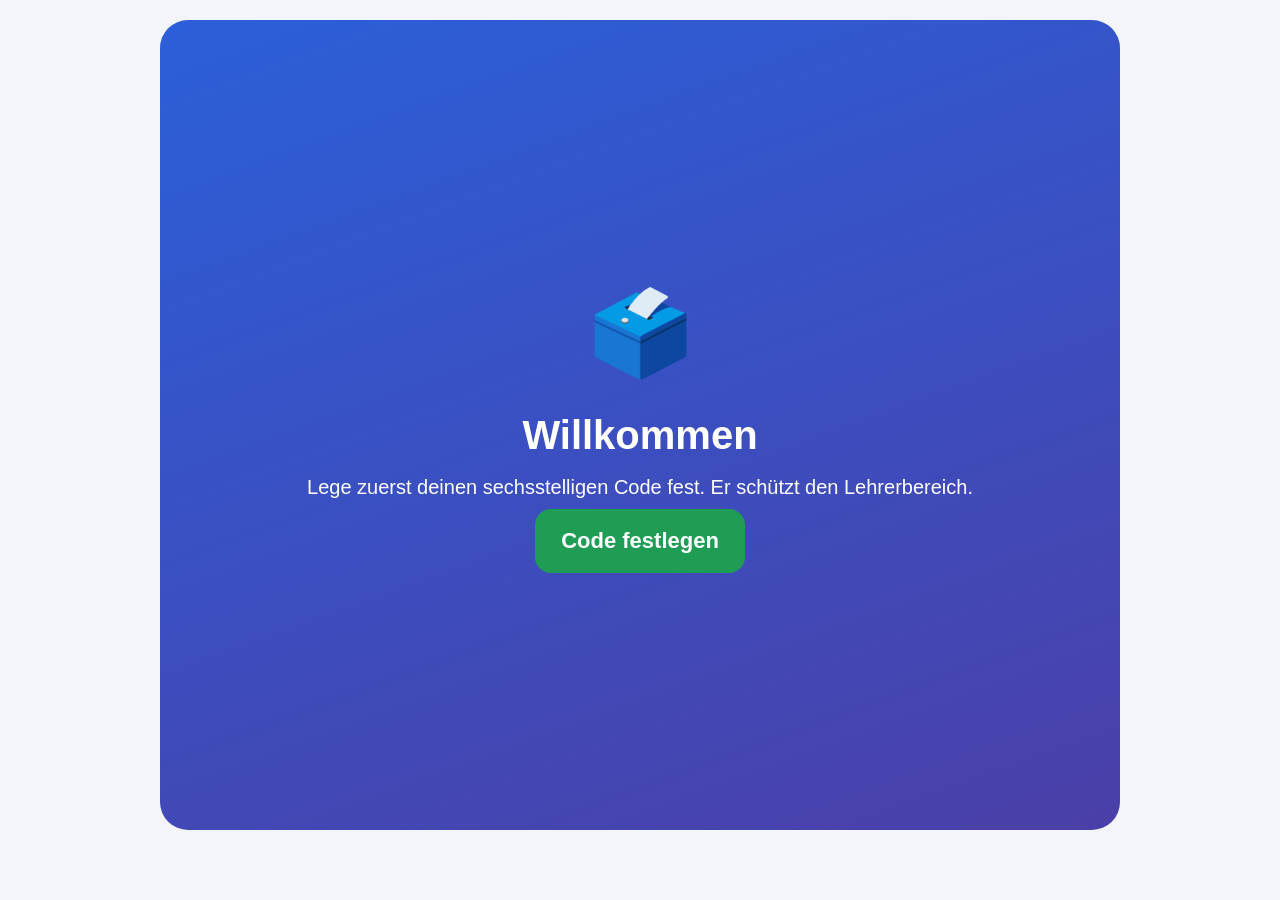
==== index.html @ 5d4473db "Klassensprecherwahl: erste Version (Stufe 2), Lizenz CC BY-NC-SA 4.0 Co-Authored-By: Claude Sonnet 5" ====
<!doctype html>
<html lang="de">
<head>
  <meta charset="utf-8">
  <meta name="viewport" content="width=device-width, initial-scale=1, viewport-fit=cover">
  <!-- Datenschutz: Die Seite darf NUR Dateien von sich selbst laden (keine Verbindung ins Internet). -->
  <meta http-equiv="Content-Security-Policy"
        content="default-src 'self'; img-src 'self' data: blob:; style-src 'self'; script-src 'self'; connect-src 'self'; object-src 'none'">
  <meta name="apple-mobile-web-app-capable" content="yes">
  <meta name="mobile-web-app-capable" content="yes">
  <meta name="apple-mobile-web-app-title" content="Wahl">
  <meta name="apple-mobile-web-app-status-bar-style" content="black-translucent">
  <meta name="theme-color" content="#2b5fd9">
  <link rel="manifest" href="manifest.webmanifest">
  <link rel="apple-touch-icon" href="icons/icon-180.png">
  <link rel="stylesheet" href="css/app.css">
  <title>Klassensprecherwahl</title>
</head>
<body>
  <div id="testbanner" class="testbanner" hidden>TESTWAHL – diese Stimmen zählen nicht</div>
  <main id="app"></main>
  <script src="js/dom.js"></script>
  <script src="js/logic.js"></script>
  <script src="js/db.js"></script>
  <script src="js/security.js"></script>
  <script src="js/qr.js"></script>
  <script src="js/link.js"></script>
  <script src="js/reveal.js"></script>
  <script src="js/export.js"></script>
  <script src="js/app.js"></script>
</body>
</html>
---- css/app.css ----
/* Gestaltung – nur Systemschriften, keine externen Dateien. Große Tippflächen für Kinderhände. */
:root {
  --blue: #2b5fd9;
  --blue-dark: #1e46a6;
  --green: #1f9d55;
  --red: #c62828;
  --bg: #f3f5fa;
  --card: #ffffff;
  --text: #1c2233;
  --muted: #5d6578;
  --line: #d5dbe8;
  --radius: 18px;
}
* { box-sizing: border-box; }
html { -webkit-text-size-adjust: 100%; }
body {
  margin: 0; background: var(--bg); color: var(--text);
  font-family: -apple-system, BlinkMacSystemFont, "Helvetica Neue", Arial, sans-serif;
  font-size: 20px; line-height: 1.35;
  -webkit-user-select: none; user-select: none;      /* kein versehentliches Markieren */
  -webkit-touch-callout: none;
}
input, textarea, select { -webkit-user-select: text; user-select: text; }
#app { max-width: 1000px; margin: 0 auto; padding: 20px 20px 60px; padding-top: max(20px, env(safe-area-inset-top)); }

h1 { font-size: 34px; margin: 8px 0 4px; }
h2 { font-size: 26px; margin: 28px 0 10px; }
p { margin: 8px 0; }
.muted { color: var(--muted); font-size: 17px; }

.card { background: var(--card); border-radius: var(--radius); padding: 18px; margin: 12px 0; box-shadow: 0 1px 4px rgba(20,30,60,.08); }
.row { display: flex; gap: 12px; align-items: center; flex-wrap: wrap; }
.row > .grow { flex: 1 1 200px; }
.spacer { height: 12px; }

/* Knöpfe */
.btn {
  appearance: none; -webkit-appearance: none; border: 0; border-radius: 16px;
  min-height: 64px; padding: 14px 26px; font-size: 22px; font-weight: 600; cursor: pointer;
  background: var(--blue); color: #fff; font-family: inherit;
}
.btn:active { background: var(--blue-dark); }
.btn:disabled { background: #b8bfd0; color: #eef0f6; }
.btn-secondary { background: #e3e8f4; color: var(--blue-dark); }
.btn-secondary:active { background: #cfd7ec; }
.btn-green { background: var(--green); }
.btn-danger { background: var(--red); }
.btn-small { min-height: 48px; padding: 8px 18px; font-size: 18px; border-radius: 12px; }
.btn-big { min-height: 84px; font-size: 28px; width: 100%; }

/* Formulare */
label.field { display: block; font-weight: 600; margin: 14px 0 6px; }
input[type=text], input[type=number], textarea, select {
  width: 100%; font-size: 22px; padding: 14px; border: 2px solid var(--line); border-radius: 12px;
  background: #fff; color: var(--text); font-family: inherit;
}
textarea { min-height: 150px; }
.choice { display: flex; gap: 14px; align-items: flex-start; padding: 14px; border: 2px solid var(--line); border-radius: 14px; margin: 8px 0; background: #fff; }
.choice.on { border-color: var(--blue); background: #eef3ff; }
.choice input { width: 28px; height: 28px; margin-top: 3px; flex: none; }
.checkline { display: flex; gap: 14px; align-items: center; padding: 10px 0; }
.checkline input { width: 30px; height: 30px; flex: none; }

/* Statusmarken */
.badge { display: inline-block; padding: 4px 12px; border-radius: 999px; font-size: 15px; font-weight: 700; background: #e3e8f4; color: var(--blue-dark); }
.badge.open { background: #d9f2e3; color: #11693a; }
.badge.closed { background: #eee; color: #555; }

/* Fotos */
.photo { width: 100%; aspect-ratio: 1; object-fit: cover; border-radius: 14px; background: #dfe5f3; display: block; }
.photo-ph { display: flex; align-items: center; justify-content: center; font-size: 64px; font-weight: 700; color: #8a96b8; }
.thumb { width: 64px; height: 64px; border-radius: 12px; object-fit: cover; flex: none; font-size: 28px; }

/* Kandidatenliste im Einrichten */
.cand { display: flex; gap: 14px; align-items: center; padding: 10px 0; border-bottom: 1px solid var(--line); }
.cand:last-child { border-bottom: 0; }
.cand .name { flex: 1; font-weight: 600; }
.cand .small { font-size: 16px; color: var(--muted); font-weight: 400; }
.photo-edit { width: 200px; max-width: 60%; margin: 10px 0; }

/* Wahlkabine */
.booth { min-height: 90vh; }
.booth-head { text-align: center; margin: 8px 0 18px; }
.booth-head h1 { font-size: 36px; }
.grid { display: grid; grid-template-columns: repeat(auto-fit, minmax(220px, 1fr)); gap: 18px; }
.cand-card {
  appearance: none; -webkit-appearance: none; border: 3px solid transparent; background: var(--card);
  border-radius: 22px; padding: 12px; font-family: inherit; color: var(--text); cursor: pointer;
  box-shadow: 0 2px 8px rgba(20,30,60,.12); text-align: center;
}
.cand-card:active { border-color: var(--blue); }
.cand-card .cname { font-size: 28px; font-weight: 700; margin-top: 10px; }
.cand-card:disabled { opacity: .35; }
.abstain { margin-top: 28px; text-align: center; }
.locked {
  min-height: 90vh; display: flex; flex-direction: column; align-items: center; justify-content: center;
  text-align: center; color: #fff; border-radius: 28px; padding: 30px;
  background: linear-gradient(160deg, #2b5fd9, #4b3fa8);
}
.locked .big { font-size: 84px; margin-bottom: 10px; }
.locked h1 { font-size: 40px; }
.locked.thanks { background: linear-gradient(160deg, #1f9d55, #2b8a8a); }
.corner { position: fixed; right: 14px; bottom: 14px; opacity: .35; }

/* Pop-up */
.overlay { position: fixed; inset: 0; background: rgba(15,20,40,.62); display: flex; align-items: center; justify-content: center; padding: 20px; z-index: 50; }
.dialog { background: #fff; border-radius: 26px; padding: 26px; max-width: 520px; width: 100%; text-align: center; max-height: 95vh; overflow: auto; }
.dialog h2 { margin: 12px 0 6px; font-size: 32px; }
.dialog p { font-size: 22px; }
.dialog .photo { width: 240px; max-width: 70%; margin: 0 auto; }
.dialog-buttons { display: flex; gap: 14px; margin-top: 22px; }
.dialog-buttons .btn { flex: 1; min-height: 76px; font-size: 24px; }

/* Ergebnis */
.res-row { display: flex; gap: 16px; align-items: center; padding: 12px 0; border-bottom: 1px solid var(--line); }
.res-row:last-child { border-bottom: 0; }
.res-row .rank { font-size: 30px; font-weight: 800; width: 48px; text-align: center; color: var(--muted); }
.res-row.win .rank { color: var(--green); }
.res-row .photo { width: 84px; height: 84px; flex: none; }
.res-row .rname { font-size: 26px; font-weight: 700; flex: 1; }
.res-row .votes { font-size: 34px; font-weight: 800; }
.res-row.win .rname, .res-row.win .votes { color: var(--green); }
.warn { background: #fff4d6; border: 2px solid #f0b429; border-radius: 14px; padding: 12px 16px; margin: 12px 0; }
.topbar { display: flex; justify-content: space-between; align-items: center; gap: 10px; flex-wrap: wrap; }
.progress { height: 18px; border-radius: 9px; background: #dfe5f3; overflow: hidden; margin: 8px 0; }
.progress > div { height: 100%; background: var(--green); }

/* ---- Stufe 2: Logo, Code-Feld, Tafel ---- */
.logo { position: fixed; left: max(10px, env(safe-area-inset-left)); top: max(10px, env(safe-area-inset-top)); width: 64px; height: 64px; display: flex; align-items: center; justify-content: center; font-size: 30px; opacity: .45; z-index: 5; touch-action: none; }
.codepad { max-width: 400px; }
.codepad h2 { margin-top: 0; }
.dots { display: flex; justify-content: center; gap: 14px; margin: 14px 0 6px; }
.dot { width: 22px; height: 22px; border-radius: 50%; border: 3px solid var(--blue); }
.dot.on { background: var(--blue); }
.code-msg { min-height: 52px; color: var(--red); font-weight: 600; font-size: 18px; margin: 6px 0; }
.pad { display: grid; grid-template-columns: repeat(3, 1fr); gap: 10px; }
.key { appearance: none; -webkit-appearance: none; border: 0; border-radius: 16px; min-height: 72px; font-size: 32px; font-weight: 700; background: #e3e8f4; color: var(--blue-dark); font-family: inherit; }
.key:active { background: #cfd7ec; }
.key:disabled { opacity: .4; }
.key.ghost { background: transparent; font-size: 18px; font-weight: 600; }
.steps { padding-left: 24px; }
.steps li { margin: 8px 0; }
.qr { display: block; max-width: 100%; height: auto; margin: 10px auto; image-rendering: pixelated; border: 1px solid var(--line); border-radius: 8px; }
.scan { width: 100%; max-height: 320px; border-radius: 12px; background: #000; margin: 10px 0; }

body.board #app { max-width: 1400px; }
.board-title { font-size: 56px; text-align: center; margin: 20px 0; }
.board-status { text-align: center; font-size: 52px; font-weight: 800; padding: 36px 10px; border-radius: 28px; background: #e3e8f4; color: var(--blue-dark); margin: 10px 0 24px; }
.board-status.voted { background: #d9f2e3; color: #11693a; font-size: 80px; }
.board-status.warn { background: #fff4d6; color: #8a5a00; }
.board-status.voting { background: #eef3ff; }
.board-sub { text-align: center; font-size: 32px; margin-bottom: 14px; }
.progress.big { height: 44px; border-radius: 22px; }
.board-count { text-align: center; font-size: 32px; font-weight: 600; margin: 12px 0 28px; }
.board-buttons { justify-content: center; }
.board-buttons .btn-big { width: auto; min-width: 420px; min-height: 120px; font-size: 40px; }
.board-buttons .btn-secondary { min-height: 80px; font-size: 26px; }
.pair-grid { display: grid; grid-template-columns: repeat(auto-fit, minmax(380px, 1fr)); gap: 16px; }

/* ---- Stufe 3: Probemodus, Vorlesen, Countdown, Barrierefreiheit ---- */
.testbanner { position: fixed; top: 0; left: 0; right: 0; z-index: 100; background: #f57c00; color: #fff; text-align: center; font-weight: 800; font-size: 24px; padding: 10px 12px; letter-spacing: .5px; }
body.practice { padding-top: 56px; }
body.practice .logo { top: 64px; }
.btn-block { display: block; width: 100%; margin: 10px 0; }
.cand-wrap { position: relative; }
.cand-wrap .cand-card { width: 100%; }
.speak { position: absolute; top: 10px; right: 10px; width: 56px; height: 56px; border-radius: 50%; border: 0; background: rgba(255,255,255,.95); font-size: 28px; box-shadow: 0 1px 4px rgba(0,0,0,.3); }
.abstain .btn + .btn { margin-left: 12px; }
.reveal .res-row .photo { width: 96px; height: 96px; flex: none; }
.hidden-row .rname, .hidden-row .votes { color: #b0b8cc; }
.reveal-in { animation: pop .5s ease-out; }
@keyframes pop { from { transform: scale(.92); opacity: 0; } to { transform: scale(1); opacity: 1; } }
body.board .reveal .res-row .rname { font-size: 40px; }
body.board .reveal .res-row .votes { font-size: 48px; }
body.board .reveal .res-row .rank { font-size: 44px; width: 70px; }

/* Große Schrift */
html.a11y-big body { zoom: 1.25; }
/* Hoher Kontrast */
html.a11y-contrast { --bg: #fff; --text: #000; --muted: #1a1a1a; --line: #000; --blue: #0b2a8f; --blue-dark: #000; --green: #005a1e; --red: #9b0000; }
html.a11y-contrast body { background: #fff; color: #000; }
html.a11y-contrast .card, html.a11y-contrast .choice, html.a11y-contrast .dialog, html.a11y-contrast .cand-card { border: 3px solid #000; box-shadow: none; }
html.a11y-contrast .btn-secondary, html.a11y-contrast .key { background: #fff; color: #000; border: 3px solid #000; }
html.a11y-contrast .badge { background: #fff; color: #000; border: 2px solid #000; }
html.a11y-contrast .locked, html.a11y-contrast .locked.thanks { background: #000; color: #fff; }
html.a11y-contrast .muted { color: #1a1a1a; }
html.a11y-contrast input[type=text], html.a11y-contrast input[type=number], html.a11y-contrast textarea, html.a11y-contrast select { border: 3px solid #000; }

.copyright { text-align: center; font-size: .8rem; opacity: .75; margin-top: 24px; }
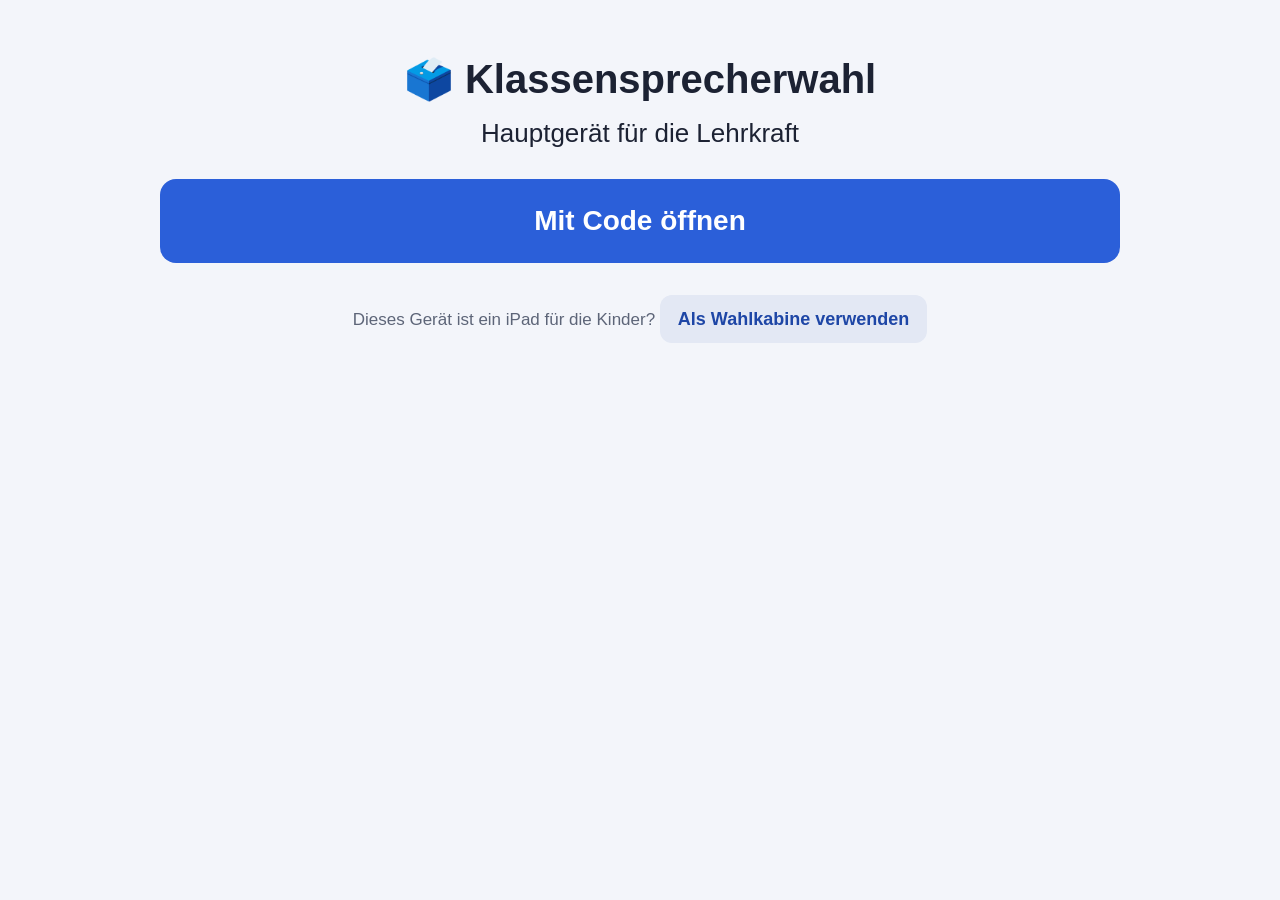
==== commit fc06d31b: "Hauptgerät mit bis zu drei Wahlkabinen (QR-Kopplung), optionale Wählerzahl, Tafelseite entfernt Co-A" ====
--- a/index.html
+++ b/index.html
@@ -5,7 +5,7 @@
   <meta name="viewport" content="width=device-width, initial-scale=1, viewport-fit=cover">
   <!-- Datenschutz: Die Seite darf NUR Dateien von sich selbst laden (keine Verbindung ins Internet). -->
   <meta http-equiv="Content-Security-Policy"
-        content="default-src 'self'; img-src 'self' data: blob:; style-src 'self'; script-src 'self'; connect-src 'self'; object-src 'none'">
+        content="default-src 'self'; img-src 'self' data: blob:; media-src 'self' blob:; style-src 'self'; script-src 'self'; connect-src 'self'; object-src 'none'">
   <meta name="apple-mobile-web-app-capable" content="yes">
   <meta name="mobile-web-app-capable" content="yes">
   <meta name="apple-mobile-web-app-title" content="Wahl">
@@ -24,6 +24,7 @@
   <script src="js/db.js"></script>
   <script src="js/security.js"></script>
   <script src="js/qr.js"></script>
+  <script src="js/qrscan.js"></script>
   <script src="js/link.js"></script>
   <script src="js/reveal.js"></script>
   <script src="js/export.js"></script>
--- a/css/app.css
+++ b/css/app.css
@@ -141,7 +141,10 @@
 .steps { padding-left: 24px; }
 .steps li { margin: 8px 0; }
 .qr { display: block; max-width: 100%; height: auto; margin: 10px auto; image-rendering: pixelated; border: 1px solid var(--line); border-radius: 8px; }
-.scan { width: 100%; max-height: 320px; border-radius: 12px; background: #000; margin: 10px 0; }
+.qr.big { width: min(86vw, 62vh, 520px); }
+.choice-box { border: 1px solid var(--line); border-radius: 12px; padding: 12px 14px; margin: 10px 0; }
+.choice-box p { margin: 4px 0 10px; }
+.scan { width: 100%; max-height: 60vh; object-fit: cover; border-radius: 12px; background: #000; margin: 10px 0; }
 
 body.board #app { max-width: 1400px; }
 .board-title { font-size: 56px; text-align: center; margin: 20px 0; }
@@ -186,4 +189,34 @@
 html.a11y-contrast .muted { color: #1a1a1a; }
 html.a11y-contrast input[type=text], html.a11y-contrast input[type=number], html.a11y-contrast textarea, html.a11y-contrast select { border: 3px solid #000; }
 
-.copyright { text-align: center; font-size: .8rem; opacity: .75; margin-top: 24px; }
+/* Hinweis für die Lehrkraft auf dem Wartebildschirm */
+.locked .hint { margin-top: 48px; font-size: 16px; opacity: .8; max-width: 520px; }
+
+/* ---- Aufgeräumte Oberfläche: Startauswahl und Schritte ---- */
+.start { text-align: center; padding-top: 24px; }
+.start h1 { font-size: 40px; }
+.lead { font-size: 26px; margin: 10px 0 28px; }
+.tiles { display: grid; grid-template-columns: repeat(auto-fit, minmax(260px, 1fr)); gap: 20px; text-align: center; margin-bottom: 24px; }
+.tile { background: var(--card); border-radius: 24px; padding: 26px 22px; box-shadow: 0 2px 10px rgba(20,30,60,.12); display: flex; flex-direction: column; gap: 6px; }
+.tile .ico { font-size: 72px; }
+.tile h2 { margin: 4px 0; font-size: 30px; }
+.tile p { flex: 1; color: var(--muted); font-size: 19px; }
+.next { background: #eef3ff; border: 2px solid var(--blue); border-radius: 16px; padding: 14px 18px; font-weight: 700; margin: 12px 0 18px; font-size: 21px; }
+.stepcard h2 { margin: 0 0 8px; font-size: 24px; display: flex; align-items: center; gap: 12px; }
+.num { display: inline-flex; width: 40px; height: 40px; border-radius: 50%; background: var(--blue); color: #fff; align-items: center; justify-content: center; font-size: 22px; flex: none; }
+.num.done { background: var(--green); }
+details { margin: 14px 0; }
+details > summary { cursor: pointer; font-weight: 600; padding: 10px 0; font-size: 20px; }
+.who { display: inline-block; min-width: 86px; padding: 1px 10px; border-radius: 999px; background: #e3e8f4; color: var(--blue-dark); font-weight: 700; font-size: 16px; text-align: center; }
+html.a11y-contrast .next, html.a11y-contrast .tile { border: 3px solid #000; background: #fff; }
+
+/* Hauptgerät: Kabinen-Übersicht (gut lesbar auf der Tafel) */
+.run-count { font-size: 32px; font-weight: 700; text-align: center; margin: 14px 0 6px; }
+.slots { display: grid; gap: 12px; margin: 16px 0; }
+.slot { display: flex; align-items: center; gap: 12px; flex-wrap: wrap; }
+.slot strong { font-size: 26px; }
+.slot .st { font-size: 20px; color: var(--muted, #556); margin-top: 4px; }
+.slot.voting, .slot.warn { border-left: 8px solid #e0a100; }
+.slot.idle, .slot.voted { border-left: 8px solid #2e9e5b; }
+.slot.offline, .slot.connecting { border-left: 8px solid #b6bccb; }
+.counter { font-size: 22px; font-weight: 700; margin-top: 18px; }
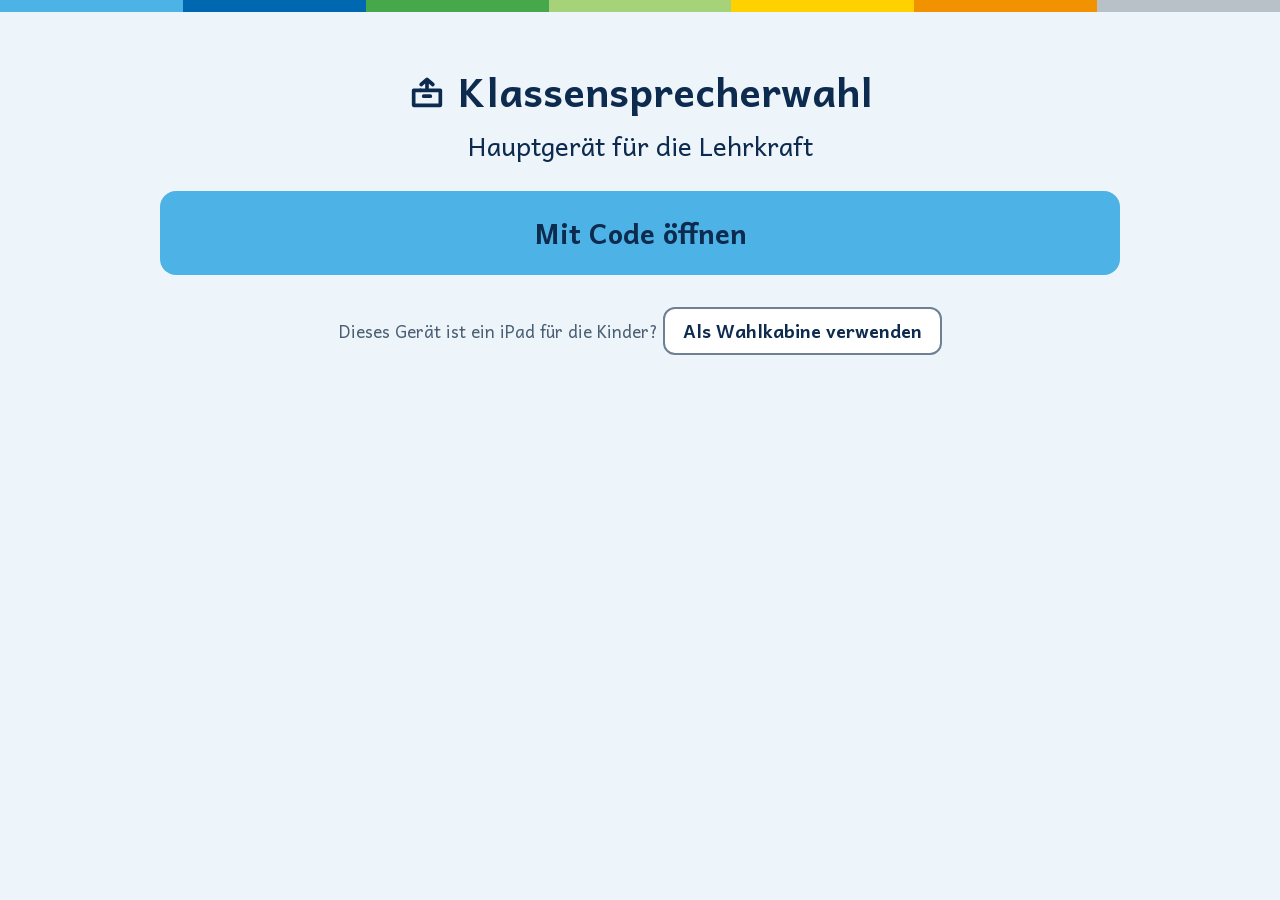
==== commit e1ec525d: "Gemeinsames Design v3: Farbband, Andika, dunkelblaue Schrift, Linien-Symbole statt Emojis, flach, Du" ====
--- a/index.html
+++ b/index.html
@@ -10,13 +10,41 @@
   <meta name="mobile-web-app-capable" content="yes">
   <meta name="apple-mobile-web-app-title" content="Wahl">
   <meta name="apple-mobile-web-app-status-bar-style" content="black-translucent">
-  <meta name="theme-color" content="#2b5fd9">
+  <meta name="theme-color" content="#4DB2E6">
   <link rel="manifest" href="manifest.webmanifest">
   <link rel="apple-touch-icon" href="icons/icon-180.png">
+  <link rel="stylesheet" href="design.css?v=3">
   <link rel="stylesheet" href="css/app.css">
   <title>Klassensprecherwahl</title>
 </head>
 <body>
+  <svg class="sprite" width="0" height="0" aria-hidden="true" focusable="false">
+    <symbol id="i-urne" viewBox="0 0 24 24"><path d="M4 11h16v9H4zM12 11V4.5M8.5 7.5 12 4.5l3.5 3"/><path d="M8 11v0M10 14.5h4"/></symbol>
+    <symbol id="i-buch" viewBox="0 0 24 24"><path d="M12 6.5C10 5 7 4.5 4 4.8v13c3-.3 6 .2 8 1.7 2-1.5 5-2 8-1.7v-13c-3-.3-6 .2-8 1.7zM12 6.5v13"/></symbol>
+    <symbol id="i-pfeil-links" viewBox="0 0 24 24"><path d="M19.5 12h-15M11 5.5 4.5 12l6.5 6.5"/></symbol>
+    <symbol id="i-pfeil-rechts" viewBox="0 0 24 24"><path d="M4.5 12h15M13 5.5 19.5 12 13 18.5"/></symbol>
+    <symbol id="i-zahnrad" viewBox="0 0 24 24"><circle cx="12" cy="12" r="3.2"/><path d="M12 2.8v3M12 18.2v3M2.8 12h3M18.2 12h3M5.5 5.5l2.1 2.1M16.4 16.4l2.1 2.1M18.5 5.5l-2.1 2.1M7.6 16.4l-2.1 2.1"/></symbol>
+    <symbol id="i-hut" viewBox="0 0 24 24"><path d="M2.5 9.5 12 5l9.5 4.5L12 14zM6.5 11.7v4.3c0 1.3 2.5 2.5 5.5 2.5s5.5-1.2 5.5-2.5v-4.3M21.5 9.5v5"/></symbol>
+    <symbol id="i-schluessel" viewBox="0 0 24 24"><path d="M14.5 6.5a4 4 0 0 0-5 5L4 17l3 3 5.5-5.5a4 4 0 0 0 5-5l-2.5 2.5-2.5-.5-.5-2.5z"/></symbol>
+    <symbol id="i-bild" viewBox="0 0 24 24"><rect x="3.5" y="4.5" width="17" height="15" rx="2"/><circle cx="9" cy="10" r="1.7"/><path d="m4 18 5.5-5 4 3.5 3-2.5 3.5 3.5"/></symbol>
+    <symbol id="i-kamera" viewBox="0 0 24 24"><path d="M3.5 8.5A1.5 1.5 0 0 1 5 7h2.6l1.6-2.2h5.6L16.4 7H19a1.5 1.5 0 0 1 1.5 1.5v9A1.5 1.5 0 0 1 19 19H5a1.5 1.5 0 0 1-1.5-1.5z"/><circle cx="12" cy="12.5" r="3.5"/></symbol>
+    <symbol id="i-wechseln" viewBox="0 0 24 24"><path d="M4.5 12a7.5 7.5 0 0 1 13-5l2 2M19.5 12a7.5 7.5 0 0 1-13 5l-2-2M19.5 4.5V9h-4.5M4.5 19.5V15H9"/></symbol>
+    <symbol id="i-haken" viewBox="0 0 24 24"><path d="M4.5 12.5 10 18 19.5 6.5"/></symbol>
+    <symbol id="i-warnung" viewBox="0 0 24 24"><path d="M12 4 2.8 19.5h18.4zM12 10v4.5M12 17v.2"/></symbol>
+    <symbol id="i-zurueck" viewBox="0 0 24 24"><path d="M9 7 4.5 11.5 9 16M4.5 11.5H15a4.5 4.5 0 0 1 0 9h-3"/></symbol>
+    <symbol id="i-telefon" viewBox="0 0 24 24"><rect x="7" y="2.8" width="10" height="18.4" rx="2"/><path d="M11 18h2"/></symbol>
+    <symbol id="i-lautsprecher" viewBox="0 0 24 24"><path d="M4 9.5v5h4l5 4v-13l-5 4H4zM16.5 9a4 4 0 0 1 0 6M19 6.5a7.5 7.5 0 0 1 0 11"/></symbol>
+    <symbol id="i-pokal" viewBox="0 0 24 24"><path d="M7.5 4h9v5a4.5 4.5 0 0 1-9 0zM7.5 6H4.5v1.5a3 3 0 0 0 3 3M16.5 6h3v1.5a3 3 0 0 1-3 3M12 13.5V17M8.5 20h7M10 17h4"/></symbol>
+    <symbol id="i-stern" viewBox="0 0 24 24"><path d="m12 3.5 2.6 5.4 5.9.8-4.3 4.1 1 5.9L12 16.9 6.8 19.7l1-5.9L3.5 9.7l5.9-.8z"/></symbol>
+    <symbol id="i-dokument" viewBox="0 0 24 24"><path d="M6 3.5h8l4 4v13H6zM14 3.5v4h4M9 12.5h6M9 16h6"/></symbol>
+    <symbol id="i-teilen" viewBox="0 0 24 24"><path d="M8 12.5v7h8v-7M12 15V4M8.5 7.5 12 4l3.5 3.5"/></symbol>
+    <symbol id="i-auge" viewBox="0 0 24 24"><path d="M2.5 12S6 5.5 12 5.5 21.5 12 21.5 12 18 18.5 12 18.5 2.5 12 2.5 12z"/><circle cx="12" cy="12" r="3"/></symbol>
+    <symbol id="i-sanduhr" viewBox="0 0 24 24"><path d="M6.5 3.5h11M6.5 20.5h11M7.5 3.5c0 4 4.5 5.5 4.5 8.5S7.5 16.5 7.5 20.5M16.5 3.5c0 4-4.5 5.5-4.5 8.5s4.5 4.5 4.5 8.5"/></symbol>
+    <symbol id="i-schloss" viewBox="0 0 24 24"><rect x="5.5" y="10.5" width="13" height="9.5" rx="2"/><path d="M8.5 10.5V8a3.5 3.5 0 0 1 7 0v2.5M12 14.5v2"/></symbol>
+    <symbol id="i-vollbild" viewBox="0 0 24 24"><path d="M4 9.5V4h5.5M14.5 4H20v5.5M20 14.5V20h-5.5M9.5 20H4v-5.5"/></symbol>
+    <symbol id="i-ruecktaste" viewBox="0 0 24 24"><path d="M8.5 6.5h11v11h-11l-5-5.5zM12 9.5l4.5 5M16.5 9.5 12 14.5"/></symbol>
+  </svg>
+  <div class="band" aria-hidden="true"><i></i><i></i><i></i><i></i><i></i><i></i><i></i></div>
   <div id="testbanner" class="testbanner" hidden>TESTWAHL – diese Stimmen zählen nicht</div>
   <main id="app"></main>
   <script src="js/dom.js"></script>
--- a/design.css
+++ b/design.css
@@ -0,0 +1,140 @@
+/* ==========================================================================
+   Gemeinsames Design der Unterrichts-Apps (Förderschule KME)
+   Farben angelehnt an Olympia München 1972 (Otl Aicher):
+   sieben Farben plus Weiß, kein Rot, kein Schwarz. Regeln: DESIGN.md
+   Diese Datei ist in allen Apps gleich. App-eigenes gehört in style.css.
+   Version 3 (Dunkelmodus in Mittelblau)
+   ========================================================================== */
+
+:root {
+  /* Palette */
+  --hellblau:    #4DB2E6;  /* Hauptfarbe, Hauptknopf */
+  --blau:        #0067B1;  /* nur Schrift, Links, Linien, Symbole auf Weiß, nie als Fläche */
+  --gruen:       #46A84A;  /* „Richtig“, Weiter */
+  --hellgruen:   #A6D27A;
+  --gelb:        #FFD100;  /* Hinweis, Markierung, Fokus */
+  --orange:      #F39200;  /* „Schau noch mal“ */
+  --silber:      #B9C1C8;
+  --weiss:       #FFFFFF;
+  --dunkelblau:  #0D2B4E;  /* Schrift statt Schwarz, auf jeder Farbfläche */
+
+  /* Fachfarben als Signal im Stundenplan. Nur als Fläche mit dunkelblauer Schrift.
+     Deutsch ist ein warmes Zinnoberrot, kein Signalrot (4,7 : 1 mit Dunkelblau). */
+  --fach-deutsch: #EF6B45;
+  --fach-mathe:   var(--hellblau);
+
+  /* Akzent der App: Hauptknöpfe, Auswahl. Standard Hellblau, eine App kann ihre Fachfarbe setzen. */
+  --app-akzent:  var(--hellblau);
+
+  /* dunklere Töne für farbige Schrift auf Weiß */
+  --gruen-text:  #1E6B2A;
+  --orange-text: #9A4F00;
+  --gruen-schrift: var(--gruen-text);    /* im Dunkelmodus heller */
+  --orange-schrift: var(--orange-text);
+
+  /* Rollen (wechseln im Dunkelmodus) */
+  --hg:          #EEF5FA;  /* Seitenhintergrund */
+  --karte:       #FFFFFF;  /* Karten, Fenster */
+  --flaeche-2:   #DCE7F0;  /* Reiterleiste, leise Flächen */
+  --auswahl:     #DCEFFA;  /* ausgewählte Karte */
+  --text:        var(--dunkelblau);
+  --leise:       #4A5E74;  /* Nebentext, 6,1 : 1 auf --hg */
+  --linie:       #D5DEE6;  /* Trennlinien (nur Deko) */
+  --rand:        #6E8094;  /* Ränder von Eingabefeldern und Schaltern, mind. 3 : 1 */
+  --akzent-text: var(--blau);
+  --hinweis-text: var(--orange-text);
+
+  /* Schrift */
+  --schrift: "Andika", system-ui, -apple-system, sans-serif;
+  --gr-1: 18px;
+  --gr-2: 22px;
+  --gr-3: 28px;
+  --gr-4: 36px;
+
+  /* Abstände (8er-Raster) */
+  --a-1: 8px;
+  --a-2: 16px;
+  --a-3: 24px;
+  --a-4: 32px;
+
+  /* Formen */
+  --rundung: 12px;
+  --rundung-gross: 20px;
+  --knopf-hoehe: 56px;
+  --rand-breite: 2px;
+
+  color-scheme: light dark;
+}
+
+@media (prefers-color-scheme: dark) {
+  :root {
+    --hg:          #1D4F80;  /* Mittelblau, Text 7,4 : 1 */
+    --karte:       #23598D;
+    --flaeche-2:   #2A6498;
+    --auswahl:     #2F6CA3;
+    --text:        #E8F1F8;
+    --leise:       #D6E7F5;
+    --linie:       #3A80BC;
+    --rand:        #B4D2EC;
+    --akzent-text: #B5E2FC;  /* Hellblau, aufgehellt, damit Schrift auf Mittelblau 4,5 : 1 erreicht */
+    --hinweis-text: #FFC266; /* Orange, aufgehellt */
+    --gruen-schrift: #BFE39A;
+    --orange-schrift: #FFC266;
+  }
+}
+
+/* ---------- Grundlage ---------- */
+*, *::before, *::after { box-sizing: border-box; }
+html, body { margin: 0; }
+body {
+  font-family: var(--schrift);
+  font-size: var(--gr-1);
+  line-height: 1.4;
+  color: var(--text);
+  -webkit-text-size-adjust: 100%;
+}
+button, input, select, textarea { font: inherit; color: inherit; }
+button { cursor: pointer; }
+button:disabled { opacity: 0.45; cursor: not-allowed; }
+a { color: var(--akzent-text); }
+
+/* Fokus-Rahmen für Taster und Tastatur: Gelb innen, Dunkelblau außen, auf jeder Farbe sichtbar */
+:focus-visible {
+  outline: 4px solid var(--gelb);
+  outline-offset: 0;
+  box-shadow: 0 0 0 7px var(--dunkelblau);
+}
+
+/* ---------- Knöpfe ---------- */
+/* Hauptknopf: Hellblau. Alle Knöpfe mit dunkelblauer Schrift, flach, ohne Schatten. */
+.knopf {
+  display: inline-flex; align-items: center; justify-content: center; gap: var(--a-1);
+  min-height: var(--knopf-hoehe);
+  padding: 0 var(--a-3);
+  border: var(--rand-breite) solid transparent;
+  border-radius: var(--rundung);
+  background: var(--app-akzent); color: var(--dunkelblau);
+  font-weight: 700; text-decoration: none;
+}
+.knopf.leise   { background: var(--karte); color: var(--text); border-color: var(--rand); }
+.knopf.gruen   { background: var(--gruen); }
+.knopf.gelb    { background: var(--gelb); }
+.knopf.orange  { background: var(--orange); }
+
+/* Symbole: eigene Linien-SVGs, Farbe = Schriftfarbe */
+.symbol {
+  width: 1.2em; height: 1.2em; flex: none; vertical-align: -0.2em;
+  fill: none; stroke: currentColor; stroke-width: 2.2; stroke-linecap: round; stroke-linejoin: round;
+}
+
+/* ---------- Ruhige Bewegung, wenn das iPad es so eingestellt hat ----------
+   Langsame Anzeigen, die etwas bedeuten (z. B. ein ablaufender Zeitbalken),
+   bekommen die Klasse .bewegung-erlaubt und laufen weiter. */
+@media (prefers-reduced-motion: reduce) {
+  *:not(.bewegung-erlaubt), *::before, *::after {
+    animation-duration: 0.01ms !important;
+    animation-iteration-count: 1 !important;
+    transition-duration: 0.01ms !important;
+    scroll-behavior: auto !important;
+  }
+}
--- a/css/app.css
+++ b/css/app.css
@@ -1,21 +1,33 @@
-/* Gestaltung – nur Systemschriften, keine externen Dateien. Große Tippflächen für Kinderhände. */
+/* Gestaltung: gemeinsames Design (design.css). Schrift Andika liegt in der App selbst. Große Tippflächen für Kinderhände. */
+@font-face { font-family: "Andika"; font-weight: 400; font-display: swap; src: url("../schriften/andika-400.woff2") format("woff2"); }
+@font-face { font-family: "Andika"; font-weight: 700; font-display: swap; src: url("../schriften/andika-700.woff2") format("woff2"); }
+/* Farben, Schrift, Fokusring kommen aus design.css (Version 3, mit Dunkelmodus in Mittelblau). */
 :root {
-  --blue: #2b5fd9;
-  --blue-dark: #1e46a6;
-  --green: #1f9d55;
-  --red: #c62828;
-  --bg: #f3f5fa;
-  --card: #ffffff;
-  --text: #1c2233;
-  --muted: #5d6578;
-  --line: #d5dbe8;
-  --radius: 18px;
-}
+  --bg: var(--hg);
+  --card: var(--karte);
+  --muted: var(--leise);
+  --line: var(--rand);
+  --blue: var(--hellblau);       /* Fläche, Schrift darauf dunkelblau */
+  --blue-text: var(--akzent-text); /* Blau nur als Schrift, Linie, Symbol */
+  --green: var(--gruen);
+  --red: var(--orange);          /* kein Rot */
+  --radius: var(--rundung-gross);
+}
+/* Farbband wie in den anderen Apps */
+.band { display: flex; height: 12px; flex: none; }
+.band i { flex: 1; }
+.band i:nth-child(1) { background: var(--hellblau); } .band i:nth-child(2) { background: var(--blau); }
+.band i:nth-child(3) { background: var(--gruen); } .band i:nth-child(4) { background: var(--hellgruen); }
+.band i:nth-child(5) { background: var(--gelb); } .band i:nth-child(6) { background: var(--orange); }
+.band i:nth-child(7) { background: var(--silber); }
+.sprite { position: absolute; width: 0; height: 0; overflow: hidden; }
+svg.symbol { display: inline-block; }
+.big .symbol, .logo .symbol { width: 1em; height: 1em; }
 * { box-sizing: border-box; }
 html { -webkit-text-size-adjust: 100%; }
 body {
   margin: 0; background: var(--bg); color: var(--text);
-  font-family: -apple-system, BlinkMacSystemFont, "Helvetica Neue", Arial, sans-serif;
+  font-family: var(--schrift);
   font-size: 20px; line-height: 1.35;
   -webkit-user-select: none; user-select: none;      /* kein versehentliches Markieren */
   -webkit-touch-callout: none;
@@ -28,7 +40,7 @@
 p { margin: 8px 0; }
 .muted { color: var(--muted); font-size: 17px; }
 
-.card { background: var(--card); border-radius: var(--radius); padding: 18px; margin: 12px 0; box-shadow: 0 1px 4px rgba(20,30,60,.08); }
+.card { background: var(--card); border: 2px solid var(--linie); border-radius: var(--radius); padding: 18px; margin: 12px 0; }
 .row { display: flex; gap: 12px; align-items: center; flex-wrap: wrap; }
 .row > .grow { flex: 1 1 200px; }
 .spacer { height: 12px; }
@@ -36,15 +48,15 @@
 /* Knöpfe */
 .btn {
   appearance: none; -webkit-appearance: none; border: 0; border-radius: 16px;
-  min-height: 64px; padding: 14px 26px; font-size: 22px; font-weight: 600; cursor: pointer;
-  background: var(--blue); color: #fff; font-family: inherit;
-}
-.btn:active { background: var(--blue-dark); }
-.btn:disabled { background: #b8bfd0; color: #eef0f6; }
-.btn-secondary { background: #e3e8f4; color: var(--blue-dark); }
-.btn-secondary:active { background: #cfd7ec; }
+  min-height: 64px; padding: 14px 26px; display: inline-flex; align-items: center; justify-content: center; gap: 10px; font-size: 22px; font-weight: 600; cursor: pointer;
+  background: var(--blue); color: var(--dunkelblau); font-family: inherit;
+}
+.btn:active { filter: brightness(.94); }
+.btn:disabled { background: var(--flaeche-2); color: var(--leise); }
+.btn-secondary { background: var(--card); color: var(--text); border: 2px solid var(--rand); }
+.btn-secondary:active { background: var(--auswahl); filter: none; }
 .btn-green { background: var(--green); }
-.btn-danger { background: var(--red); }
+.btn-danger { background: var(--orange); }
 .btn-small { min-height: 48px; padding: 8px 18px; font-size: 18px; border-radius: 12px; }
 .btn-big { min-height: 84px; font-size: 28px; width: 100%; }
 
@@ -52,27 +64,27 @@
 label.field { display: block; font-weight: 600; margin: 14px 0 6px; }
 input[type=text], input[type=number], textarea, select {
   width: 100%; font-size: 22px; padding: 14px; border: 2px solid var(--line); border-radius: 12px;
-  background: #fff; color: var(--text); font-family: inherit;
+  background: var(--card); color: var(--text); font-family: inherit;
 }
 textarea { min-height: 150px; }
-.choice { display: flex; gap: 14px; align-items: flex-start; padding: 14px; border: 2px solid var(--line); border-radius: 14px; margin: 8px 0; background: #fff; }
-.choice.on { border-color: var(--blue); background: #eef3ff; }
+.choice { display: flex; gap: 14px; align-items: flex-start; padding: 14px; border: 2px solid var(--line); border-radius: 14px; margin: 8px 0; background: var(--card); }
+.choice.on { border-color: var(--text); background: var(--auswahl); }
 .choice input { width: 28px; height: 28px; margin-top: 3px; flex: none; }
 .checkline { display: flex; gap: 14px; align-items: center; padding: 10px 0; }
 .checkline input { width: 30px; height: 30px; flex: none; }
 
 /* Statusmarken */
-.badge { display: inline-block; padding: 4px 12px; border-radius: 999px; font-size: 15px; font-weight: 700; background: #e3e8f4; color: var(--blue-dark); }
-.badge.open { background: #d9f2e3; color: #11693a; }
-.badge.closed { background: #eee; color: #555; }
+.badge { display: inline-block; padding: 4px 12px; border-radius: 999px; font-size: 15px; font-weight: 700; background: var(--flaeche-2); color: var(--text); }
+.badge.open { background: var(--gruen); color: var(--dunkelblau); }
+.badge.closed { background: var(--silber); color: var(--dunkelblau); }
 
 /* Fotos */
-.photo { width: 100%; aspect-ratio: 1; object-fit: cover; border-radius: 14px; background: #dfe5f3; display: block; }
-.photo-ph { display: flex; align-items: center; justify-content: center; font-size: 64px; font-weight: 700; color: #8a96b8; }
+.photo { width: 100%; aspect-ratio: 1; object-fit: cover; border-radius: 14px; background: var(--flaeche-2); display: block; }
+.photo-ph { display: flex; align-items: center; justify-content: center; font-size: 64px; font-weight: 700; color: var(--leise); }
 .thumb { width: 64px; height: 64px; border-radius: 12px; object-fit: cover; flex: none; font-size: 28px; }
 
 /* Kandidatenliste im Einrichten */
-.cand { display: flex; gap: 14px; align-items: center; padding: 10px 0; border-bottom: 1px solid var(--line); }
+.cand { display: flex; gap: 14px; align-items: center; padding: 10px 0; border-bottom: 2px solid var(--linie); }
 .cand:last-child { border-bottom: 0; }
 .cand .name { flex: 1; font-weight: 600; }
 .cand .small { font-size: 16px; color: var(--muted); font-weight: 400; }
@@ -84,27 +96,27 @@
 .booth-head h1 { font-size: 36px; }
 .grid { display: grid; grid-template-columns: repeat(auto-fit, minmax(220px, 1fr)); gap: 18px; }
 .cand-card {
-  appearance: none; -webkit-appearance: none; border: 3px solid transparent; background: var(--card);
+  appearance: none; -webkit-appearance: none; border: 3px solid var(--linie); background: var(--card);
   border-radius: 22px; padding: 12px; font-family: inherit; color: var(--text); cursor: pointer;
-  box-shadow: 0 2px 8px rgba(20,30,60,.12); text-align: center;
-}
-.cand-card:active { border-color: var(--blue); }
+  text-align: center;
+}
+.cand-card:active { border-color: var(--text); background: var(--auswahl); }
 .cand-card .cname { font-size: 28px; font-weight: 700; margin-top: 10px; }
 .cand-card:disabled { opacity: .35; }
 .abstain { margin-top: 28px; text-align: center; }
 .locked {
   min-height: 90vh; display: flex; flex-direction: column; align-items: center; justify-content: center;
-  text-align: center; color: #fff; border-radius: 28px; padding: 30px;
-  background: linear-gradient(160deg, #2b5fd9, #4b3fa8);
-}
-.locked .big { font-size: 84px; margin-bottom: 10px; }
+  text-align: center; color: var(--dunkelblau); border-radius: 28px; padding: 30px;
+  background: var(--hellblau);
+}
+.locked .big { font-size: 84px; line-height: 1; margin-bottom: 10px; }
 .locked h1 { font-size: 40px; }
-.locked.thanks { background: linear-gradient(160deg, #1f9d55, #2b8a8a); }
+.locked.thanks { background: var(--gruen); }
 .corner { position: fixed; right: 14px; bottom: 14px; opacity: .35; }
 
 /* Pop-up */
-.overlay { position: fixed; inset: 0; background: rgba(15,20,40,.62); display: flex; align-items: center; justify-content: center; padding: 20px; z-index: 50; }
-.dialog { background: #fff; border-radius: 26px; padding: 26px; max-width: 520px; width: 100%; text-align: center; max-height: 95vh; overflow: auto; }
+.overlay { position: fixed; inset: 0; background: rgba(13,43,78,.6); display: flex; align-items: center; justify-content: center; padding: 20px; z-index: 50; }
+.dialog { background: var(--card); border: 2px solid var(--linie); border-radius: 26px; padding: 26px; max-width: 520px; width: 100%; text-align: center; max-height: 95vh; overflow: auto; }
 .dialog h2 { margin: 12px 0 6px; font-size: 32px; }
 .dialog p { font-size: 22px; }
 .dialog .photo { width: 240px; max-width: 70%; margin: 0 auto; }
@@ -112,17 +124,17 @@
 .dialog-buttons .btn { flex: 1; min-height: 76px; font-size: 24px; }
 
 /* Ergebnis */
-.res-row { display: flex; gap: 16px; align-items: center; padding: 12px 0; border-bottom: 1px solid var(--line); }
+.res-row { display: flex; gap: 16px; align-items: center; padding: 12px 0; border-bottom: 2px solid var(--linie); }
 .res-row:last-child { border-bottom: 0; }
 .res-row .rank { font-size: 30px; font-weight: 800; width: 48px; text-align: center; color: var(--muted); }
-.res-row.win .rank { color: var(--green); }
+.res-row.win .rank { color: var(--gruen-schrift); }
 .res-row .photo { width: 84px; height: 84px; flex: none; }
 .res-row .rname { font-size: 26px; font-weight: 700; flex: 1; }
 .res-row .votes { font-size: 34px; font-weight: 800; }
-.res-row.win .rname, .res-row.win .votes { color: var(--green); }
-.warn { background: #fff4d6; border: 2px solid #f0b429; border-radius: 14px; padding: 12px 16px; margin: 12px 0; }
+.res-row.win .rname, .res-row.win .votes { color: var(--gruen-schrift); }
+.warn { background: color-mix(in srgb, var(--gelb) 22%, var(--karte)); border: 2px solid var(--gelb); border-radius: 14px; padding: 12px 16px; margin: 12px 0; }
 .topbar { display: flex; justify-content: space-between; align-items: center; gap: 10px; flex-wrap: wrap; }
-.progress { height: 18px; border-radius: 9px; background: #dfe5f3; overflow: hidden; margin: 8px 0; }
+.progress { height: 18px; border-radius: 9px; background: var(--flaeche-2); overflow: hidden; margin: 8px 0; }
 .progress > div { height: 100%; background: var(--green); }
 
 /* ---- Stufe 2: Logo, Code-Feld, Tafel ---- */
@@ -130,28 +142,28 @@
 .codepad { max-width: 400px; }
 .codepad h2 { margin-top: 0; }
 .dots { display: flex; justify-content: center; gap: 14px; margin: 14px 0 6px; }
-.dot { width: 22px; height: 22px; border-radius: 50%; border: 3px solid var(--blue); }
-.dot.on { background: var(--blue); }
-.code-msg { min-height: 52px; color: var(--red); font-weight: 600; font-size: 18px; margin: 6px 0; }
+.dot { width: 22px; height: 22px; border-radius: 50%; border: 3px solid var(--text); }
+.dot.on { background: var(--text); }
+.code-msg { min-height: 52px; color: var(--hinweis-text); font-weight: 600; font-size: 18px; margin: 6px 0; }
 .pad { display: grid; grid-template-columns: repeat(3, 1fr); gap: 10px; }
-.key { appearance: none; -webkit-appearance: none; border: 0; border-radius: 16px; min-height: 72px; font-size: 32px; font-weight: 700; background: #e3e8f4; color: var(--blue-dark); font-family: inherit; }
-.key:active { background: #cfd7ec; }
+.key { appearance: none; -webkit-appearance: none; border: 0; border-radius: 16px; min-height: 72px; font-size: 32px; font-weight: 700; background: var(--card); color: var(--text); border: 2px solid var(--rand); font-family: inherit; }
+.key:active { background: var(--auswahl); }
 .key:disabled { opacity: .4; }
 .key.ghost { background: transparent; font-size: 18px; font-weight: 600; }
 .steps { padding-left: 24px; }
 .steps li { margin: 8px 0; }
-.qr { display: block; max-width: 100%; height: auto; margin: 10px auto; image-rendering: pixelated; border: 1px solid var(--line); border-radius: 8px; }
+.qr { display: block; max-width: 100%; height: auto; margin: 10px auto; image-rendering: pixelated; border: 2px solid var(--linie); border-radius: 8px; background: #ffffff; padding: 12px; }  /* QR-Code bleibt schwarz auf weiß, sonst scannt er nicht */
 .qr.big { width: min(86vw, 62vh, 520px); }
-.choice-box { border: 1px solid var(--line); border-radius: 12px; padding: 12px 14px; margin: 10px 0; }
+.choice-box { border: 2px solid var(--linie); border-radius: 12px; padding: 12px 14px; margin: 10px 0; }
 .choice-box p { margin: 4px 0 10px; }
-.scan { width: 100%; max-height: 60vh; object-fit: cover; border-radius: 12px; background: #000; margin: 10px 0; }
+.scan { width: 100%; max-height: 60vh; object-fit: cover; border-radius: 12px; background: var(--dunkelblau); margin: 10px 0; }
 
 body.board #app { max-width: 1400px; }
 .board-title { font-size: 56px; text-align: center; margin: 20px 0; }
-.board-status { text-align: center; font-size: 52px; font-weight: 800; padding: 36px 10px; border-radius: 28px; background: #e3e8f4; color: var(--blue-dark); margin: 10px 0 24px; }
-.board-status.voted { background: #d9f2e3; color: #11693a; font-size: 80px; }
-.board-status.warn { background: #fff4d6; color: #8a5a00; }
-.board-status.voting { background: #eef3ff; }
+.board-status { text-align: center; font-size: 52px; font-weight: 800; padding: 36px 10px; border-radius: 28px; background: var(--flaeche-2); color: var(--text); margin: 10px 0 24px; }
+.board-status.voted { background: var(--gruen); color: var(--dunkelblau); font-size: 80px; }
+.board-status.warn { background: var(--gelb); color: var(--dunkelblau); }
+.board-status.voting { background: var(--auswahl); }
 .board-sub { text-align: center; font-size: 32px; margin-bottom: 14px; }
 .progress.big { height: 44px; border-radius: 22px; }
 .board-count { text-align: center; font-size: 32px; font-weight: 600; margin: 12px 0 28px; }
@@ -161,16 +173,16 @@
 .pair-grid { display: grid; grid-template-columns: repeat(auto-fit, minmax(380px, 1fr)); gap: 16px; }
 
 /* ---- Stufe 3: Probemodus, Vorlesen, Countdown, Barrierefreiheit ---- */
-.testbanner { position: fixed; top: 0; left: 0; right: 0; z-index: 100; background: #f57c00; color: #fff; text-align: center; font-weight: 800; font-size: 24px; padding: 10px 12px; letter-spacing: .5px; }
+.testbanner { position: fixed; top: 0; left: 0; right: 0; z-index: 100; background: var(--orange); color: var(--dunkelblau); text-align: center; font-weight: 800; font-size: 24px; padding: 10px 12px; letter-spacing: .5px; }
 body.practice { padding-top: 56px; }
 body.practice .logo { top: 64px; }
 .btn-block { display: block; width: 100%; margin: 10px 0; }
 .cand-wrap { position: relative; }
 .cand-wrap .cand-card { width: 100%; }
-.speak { position: absolute; top: 10px; right: 10px; width: 56px; height: 56px; border-radius: 50%; border: 0; background: rgba(255,255,255,.95); font-size: 28px; box-shadow: 0 1px 4px rgba(0,0,0,.3); }
+.speak { position: absolute; top: 10px; right: 10px; width: 56px; height: 56px; border-radius: 50%; border: 2px solid var(--rand); background: var(--card); color: var(--text); font-size: 28px; display: grid; place-items: center; padding: 0; }
 .abstain .btn + .btn { margin-left: 12px; }
 .reveal .res-row .photo { width: 96px; height: 96px; flex: none; }
-.hidden-row .rname, .hidden-row .votes { color: #b0b8cc; }
+.hidden-row .rname, .hidden-row .votes { color: var(--leise); }
 .reveal-in { animation: pop .5s ease-out; }
 @keyframes pop { from { transform: scale(.92); opacity: 0; } to { transform: scale(1); opacity: 1; } }
 body.board .reveal .res-row .rname { font-size: 40px; }
@@ -180,14 +192,14 @@
 /* Große Schrift */
 html.a11y-big body { zoom: 1.25; }
 /* Hoher Kontrast */
-html.a11y-contrast { --bg: #fff; --text: #000; --muted: #1a1a1a; --line: #000; --blue: #0b2a8f; --blue-dark: #000; --green: #005a1e; --red: #9b0000; }
-html.a11y-contrast body { background: #fff; color: #000; }
-html.a11y-contrast .card, html.a11y-contrast .choice, html.a11y-contrast .dialog, html.a11y-contrast .cand-card { border: 3px solid #000; box-shadow: none; }
-html.a11y-contrast .btn-secondary, html.a11y-contrast .key { background: #fff; color: #000; border: 3px solid #000; }
-html.a11y-contrast .badge { background: #fff; color: #000; border: 2px solid #000; }
-html.a11y-contrast .locked, html.a11y-contrast .locked.thanks { background: #000; color: #fff; }
-html.a11y-contrast .muted { color: #1a1a1a; }
-html.a11y-contrast input[type=text], html.a11y-contrast input[type=number], html.a11y-contrast textarea, html.a11y-contrast select { border: 3px solid #000; }
+html.a11y-contrast { --bg: #fff; --text: var(--dunkelblau); --muted: var(--dunkelblau); --card: #fff; --line: var(--dunkelblau); --blue: var(--hellblau); --green: var(--gruen); }
+html.a11y-contrast body { background: #fff; color: var(--dunkelblau); }
+html.a11y-contrast .card, html.a11y-contrast .choice, html.a11y-contrast .dialog, html.a11y-contrast .cand-card { border: 3px solid var(--dunkelblau); box-shadow: none; }
+html.a11y-contrast .btn-secondary, html.a11y-contrast .key { background: #fff; color: var(--dunkelblau); border: 3px solid var(--dunkelblau); }
+html.a11y-contrast .badge { background: #fff; color: var(--dunkelblau); border: 2px solid var(--dunkelblau); }
+html.a11y-contrast .locked, html.a11y-contrast .locked.thanks { background: var(--dunkelblau); color: #fff; }
+html.a11y-contrast .muted { color: var(--dunkelblau); }
+html.a11y-contrast input[type=text], html.a11y-contrast input[type=number], html.a11y-contrast textarea, html.a11y-contrast select { border: 3px solid var(--dunkelblau); }
 
 /* Hinweis für die Lehrkraft auf dem Wartebildschirm */
 .locked .hint { margin-top: 48px; font-size: 16px; opacity: .8; max-width: 520px; }
@@ -197,26 +209,77 @@
 .start h1 { font-size: 40px; }
 .lead { font-size: 26px; margin: 10px 0 28px; }
 .tiles { display: grid; grid-template-columns: repeat(auto-fit, minmax(260px, 1fr)); gap: 20px; text-align: center; margin-bottom: 24px; }
-.tile { background: var(--card); border-radius: 24px; padding: 26px 22px; box-shadow: 0 2px 10px rgba(20,30,60,.12); display: flex; flex-direction: column; gap: 6px; }
+.tile { background: var(--card); border: 2px solid var(--linie); border-radius: 24px; padding: 26px 22px; display: flex; flex-direction: column; gap: 6px; }
 .tile .ico { font-size: 72px; }
 .tile h2 { margin: 4px 0; font-size: 30px; }
 .tile p { flex: 1; color: var(--muted); font-size: 19px; }
-.next { background: #eef3ff; border: 2px solid var(--blue); border-radius: 16px; padding: 14px 18px; font-weight: 700; margin: 12px 0 18px; font-size: 21px; }
+.next { background: var(--auswahl); border: 2px solid var(--rand); border-radius: 16px; padding: 14px 18px; font-weight: 700; margin: 12px 0 18px; font-size: 21px; }
 .stepcard h2 { margin: 0 0 8px; font-size: 24px; display: flex; align-items: center; gap: 12px; }
-.num { display: inline-flex; width: 40px; height: 40px; border-radius: 50%; background: var(--blue); color: #fff; align-items: center; justify-content: center; font-size: 22px; flex: none; }
-.num.done { background: var(--green); }
+.num { display: inline-flex; width: 40px; height: 40px; border-radius: 50%; background: var(--blue); color: var(--dunkelblau); align-items: center; justify-content: center; font-size: 22px; flex: none; }
+.num.done { background: var(--gruen); }
 details { margin: 14px 0; }
 details > summary { cursor: pointer; font-weight: 600; padding: 10px 0; font-size: 20px; }
-.who { display: inline-block; min-width: 86px; padding: 1px 10px; border-radius: 999px; background: #e3e8f4; color: var(--blue-dark); font-weight: 700; font-size: 16px; text-align: center; }
-html.a11y-contrast .next, html.a11y-contrast .tile { border: 3px solid #000; background: #fff; }
+.who { display: inline-block; min-width: 86px; padding: 1px 10px; border-radius: 999px; background: var(--flaeche-2); color: var(--text); font-weight: 700; font-size: 16px; text-align: center; }
+html.a11y-contrast .next, html.a11y-contrast .tile { border: 3px solid var(--dunkelblau); background: #fff; }
 
 /* Hauptgerät: Kabinen-Übersicht (gut lesbar auf der Tafel) */
 .run-count { font-size: 32px; font-weight: 700; text-align: center; margin: 14px 0 6px; }
 .slots { display: grid; gap: 12px; margin: 16px 0; }
 .slot { display: flex; align-items: center; gap: 12px; flex-wrap: wrap; }
 .slot strong { font-size: 26px; }
-.slot .st { font-size: 20px; color: var(--muted, #556); margin-top: 4px; }
-.slot.voting, .slot.warn { border-left: 8px solid #e0a100; }
-.slot.idle, .slot.voted { border-left: 8px solid #2e9e5b; }
-.slot.offline, .slot.connecting { border-left: 8px solid #b6bccb; }
+.slot .st { font-size: 20px; color: var(--muted); margin-top: 4px; }
+.slot.voting, .slot.warn { border-left: 8px solid var(--gelb); }
+.slot.idle, .slot.voted { border-left: 8px solid var(--gruen); }
+.slot.offline, .slot.connecting { border-left: 8px solid var(--silber); }
 .counter { font-size: 22px; font-weight: 700; margin-top: 18px; }
+
+/* Kamera-Fenster für Kandidatenfotos */
+.cam-dialog { max-width: 640px; width: 94vw; }
+.cam-video { width: 100%; max-height: 60vh; border-radius: 12px; background: var(--dunkelblau); object-fit: cover; aspect-ratio: 4 / 3; }
+.cam-video.mirror { transform: scaleX(-1); }
+
+/* Countdown: aktueller Platz groß oben, Weiter-Knopf immer sichtbar */
+.reveal { padding-bottom: 130px; }
+.reveal .stage { background: var(--card); border: 2px solid var(--linie); border-radius: 28px; padding: 24px 18px; text-align: center; margin: 12px 0; }
+.reveal .stage.win { background: color-mix(in srgb, var(--gruen) 25%, var(--karte)); }
+.reveal .stage .big { font-size: 90px; line-height: 1; }
+.reveal .place { font-size: 44px; font-weight: 800; color: var(--text); }
+.reveal .gtag { font-size: 26px; font-weight: 700; color: var(--leise); margin-bottom: 4px; }
+.reveal .sname { font-size: 56px; font-weight: 800; margin: 10px 0 2px; overflow-wrap: anywhere; }
+.reveal .svotes { font-size: 34px; font-weight: 600; }
+.reveal .photo-big { width: 220px; height: 220px; border-radius: 24px; margin: 12px auto; object-fit: cover; display: flex; align-items: center; justify-content: center; font-size: 90px; }
+.reveal .earlier { margin-top: 14px; }
+.reveal-bar { position: fixed; left: 0; right: 0; bottom: 0; padding: 14px 16px calc(14px + env(safe-area-inset-bottom)); background: var(--bg); border-top: 3px solid var(--linie); display: flex; gap: 12px; justify-content: center; flex-wrap: wrap; z-index: 20; }
+.reveal-bar .btn-big { width: auto; min-width: 280px; }
+/* Kandidaten: Gruppen als Knöpfe nebeneinander */
+.seg { display: flex; gap: 8px; flex-wrap: wrap; margin: 6px 0 12px; }
+.seg button { flex: 1 1 0; min-width: 110px; padding: 14px 12px; border-radius: 14px; border: 2px solid var(--rand); background: var(--card); color: var(--text); font-size: 20px; font-weight: 600; cursor: pointer; }
+.seg button.on { background: var(--blue); border-color: var(--text); color: var(--dunkelblau); }
+.cand .seg { margin: 4px 0 0; }
+.cand .seg button { padding: 6px 10px; font-size: 16px; min-width: 70px; }
+.places { margin: 8px 0 14px; }
+
+/* Wählerliste in der Kabinen-Übersicht */
+.vlist { display: grid; grid-template-columns: repeat(auto-fill, minmax(190px, 1fr)); gap: 8px; }
+.vrow { display: flex; align-items: center; gap: 10px; padding: 12px 14px; border-radius: 12px; border: 2px solid var(--rand); background: var(--card); color: var(--text); font-size: 20px; text-align: left; cursor: pointer; }
+.vrow .tick { width: 26px; font-weight: 800; color: var(--gruen-schrift); }
+.vrow.done { background: color-mix(in srgb, var(--gruen) 25%, var(--karte)); color: var(--text); text-decoration: line-through; }
+.vrow.sel { border-color: var(--text); background: var(--auswahl); font-weight: 700; }
+.pick-dialog { max-width: 760px; }
+.pick-dialog .vlist { margin: 14px 0; text-align: left; }
+.kiosk { justify-content: center; margin-top: 18px; }
+
+/* Schule: Logo und Name */
+.school-logo { display: block; max-width: 220px; max-height: 160px; width: auto; height: auto; margin: 0 auto 8px; object-fit: contain; }
+.school-logo.small { max-width: 120px; max-height: 80px; margin: 8px 0; }
+.school-name { font-size: 22px; font-weight: 600; color: var(--muted); margin: 4px 0 10px; }
+.school-head { display: flex; align-items: center; justify-content: center; gap: 14px; font-size: 24px; font-weight: 600; margin: 4px 0 8px; }
+.school-head .school-logo { margin: 0; }
+
+/* Symbole in Knöpfen und Titeln */
+.btn .symbol { width: 1.15em; height: 1.15em; }
+h1 .symbol, h2 .symbol { width: 1em; height: 1em; vertical-align: -0.12em; }
+.reveal .stage .big .symbol { width: 1em; height: 1em; }
+.tile .ico .symbol { width: 1em; height: 1em; }
+.vrow .tick .symbol { width: 1em; height: 1em; }
+.num .symbol { width: 1em; height: 1em; stroke-width: 3; }
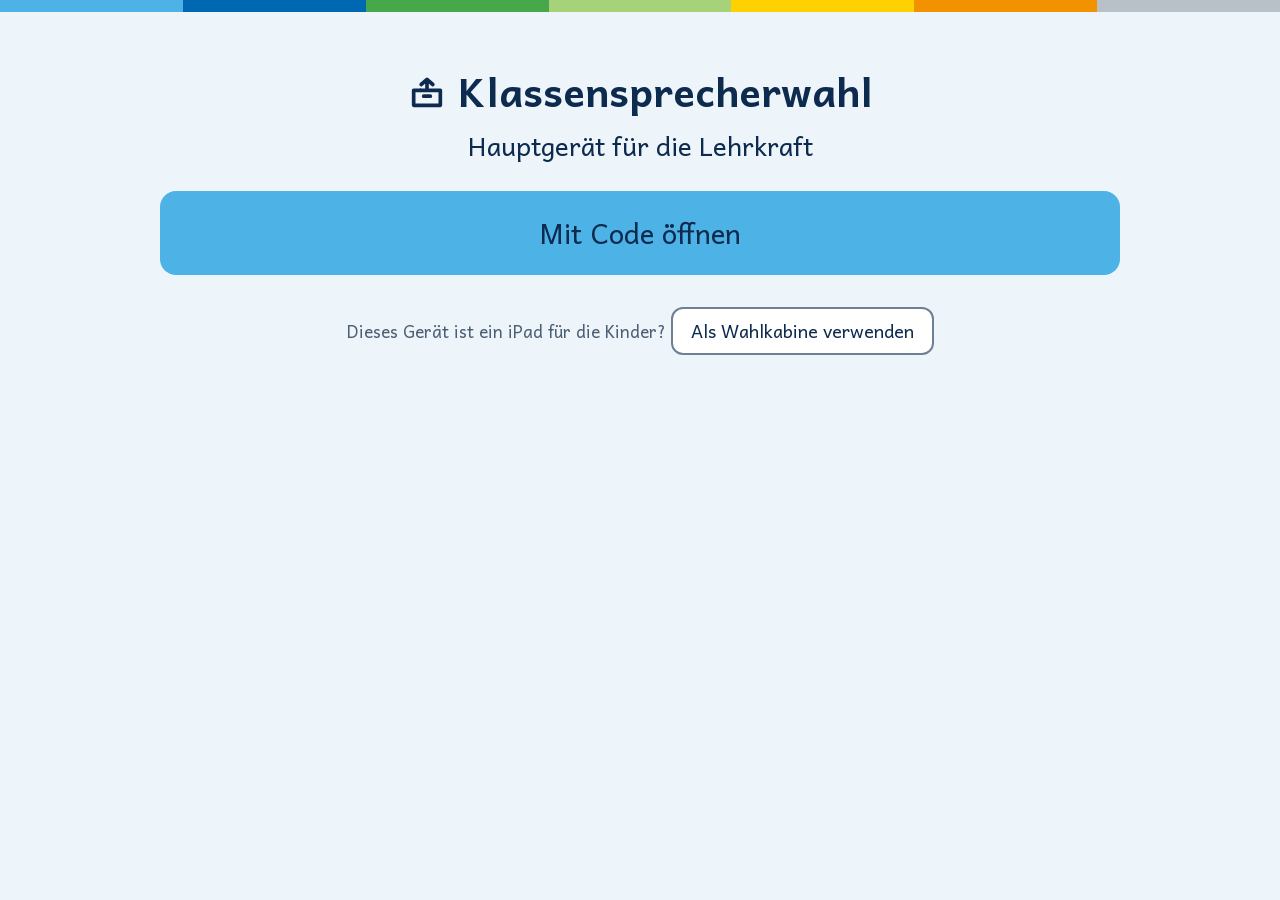
==== commit 4bb17edf: "Design: keine Fettschrift, Stift-Symbol, Export in Dunkelblau (Version 26) Co-Authored-By: Claude So" ====
--- a/index.html
+++ b/index.html
@@ -29,6 +29,7 @@
     <symbol id="i-bild" viewBox="0 0 24 24"><rect x="3.5" y="4.5" width="17" height="15" rx="2"/><circle cx="9" cy="10" r="1.7"/><path d="m4 18 5.5-5 4 3.5 3-2.5 3.5 3.5"/></symbol>
     <symbol id="i-kamera" viewBox="0 0 24 24"><path d="M3.5 8.5A1.5 1.5 0 0 1 5 7h2.6l1.6-2.2h5.6L16.4 7H19a1.5 1.5 0 0 1 1.5 1.5v9A1.5 1.5 0 0 1 19 19H5a1.5 1.5 0 0 1-1.5-1.5z"/><circle cx="12" cy="12.5" r="3.5"/></symbol>
     <symbol id="i-wechseln" viewBox="0 0 24 24"><path d="M4.5 12a7.5 7.5 0 0 1 13-5l2 2M19.5 12a7.5 7.5 0 0 1-13 5l-2-2M19.5 4.5V9h-4.5M4.5 19.5V15H9"/></symbol>
+    <symbol id="i-stift" viewBox="0 0 24 24"><path d="M4 20l1-4.5L16.5 4a2 2 0 0 1 3 3L8 18.5zM14.5 6l3.5 3.5"/></symbol>
     <symbol id="i-haken" viewBox="0 0 24 24"><path d="M4.5 12.5 10 18 19.5 6.5"/></symbol>
     <symbol id="i-warnung" viewBox="0 0 24 24"><path d="M12 4 2.8 19.5h18.4zM12 10v4.5M12 17v.2"/></symbol>
     <symbol id="i-zurueck" viewBox="0 0 24 24"><path d="M9 7 4.5 11.5 9 16M4.5 11.5H15a4.5 4.5 0 0 1 0 9h-3"/></symbol>
--- a/css/app.css
+++ b/css/app.css
@@ -48,7 +48,7 @@
 /* Knöpfe */
 .btn {
   appearance: none; -webkit-appearance: none; border: 0; border-radius: 16px;
-  min-height: 64px; padding: 14px 26px; display: inline-flex; align-items: center; justify-content: center; gap: 10px; font-size: 22px; font-weight: 600; cursor: pointer;
+  min-height: 64px; padding: 14px 26px; display: inline-flex; align-items: center; justify-content: center; gap: 10px; font-size: 22px; cursor: pointer;
   background: var(--blue); color: var(--dunkelblau); font-family: inherit;
 }
 .btn:active { filter: brightness(.94); }
@@ -61,7 +61,7 @@
 .btn-big { min-height: 84px; font-size: 28px; width: 100%; }
 
 /* Formulare */
-label.field { display: block; font-weight: 600; margin: 14px 0 6px; }
+label.field { display: block; margin: 14px 0 6px; }
 input[type=text], input[type=number], textarea, select {
   width: 100%; font-size: 22px; padding: 14px; border: 2px solid var(--line); border-radius: 12px;
   background: var(--card); color: var(--text); font-family: inherit;
@@ -74,19 +74,19 @@
 .checkline input { width: 30px; height: 30px; flex: none; }
 
 /* Statusmarken */
-.badge { display: inline-block; padding: 4px 12px; border-radius: 999px; font-size: 15px; font-weight: 700; background: var(--flaeche-2); color: var(--text); }
+.badge { display: inline-block; padding: 4px 12px; border-radius: 999px; font-size: 15px; background: var(--flaeche-2); color: var(--text); }
 .badge.open { background: var(--gruen); color: var(--dunkelblau); }
 .badge.closed { background: var(--silber); color: var(--dunkelblau); }
 
 /* Fotos */
 .photo { width: 100%; aspect-ratio: 1; object-fit: cover; border-radius: 14px; background: var(--flaeche-2); display: block; }
-.photo-ph { display: flex; align-items: center; justify-content: center; font-size: 64px; font-weight: 700; color: var(--leise); }
+.photo-ph { display: flex; align-items: center; justify-content: center; font-size: 64px; color: var(--leise); }
 .thumb { width: 64px; height: 64px; border-radius: 12px; object-fit: cover; flex: none; font-size: 28px; }
 
 /* Kandidatenliste im Einrichten */
 .cand { display: flex; gap: 14px; align-items: center; padding: 10px 0; border-bottom: 2px solid var(--linie); }
 .cand:last-child { border-bottom: 0; }
-.cand .name { flex: 1; font-weight: 600; }
+.cand .name { flex: 1; }
 .cand .small { font-size: 16px; color: var(--muted); font-weight: 400; }
 .photo-edit { width: 200px; max-width: 60%; margin: 10px 0; }
 
@@ -101,7 +101,7 @@
   text-align: center;
 }
 .cand-card:active { border-color: var(--text); background: var(--auswahl); }
-.cand-card .cname { font-size: 28px; font-weight: 700; margin-top: 10px; }
+.cand-card .cname { font-size: 28px; margin-top: 10px; }
 .cand-card:disabled { opacity: .35; }
 .abstain { margin-top: 28px; text-align: center; }
 .locked {
@@ -126,11 +126,11 @@
 /* Ergebnis */
 .res-row { display: flex; gap: 16px; align-items: center; padding: 12px 0; border-bottom: 2px solid var(--linie); }
 .res-row:last-child { border-bottom: 0; }
-.res-row .rank { font-size: 30px; font-weight: 800; width: 48px; text-align: center; color: var(--muted); }
+.res-row .rank { font-size: 30px; width: 48px; text-align: center; color: var(--muted); }
 .res-row.win .rank { color: var(--gruen-schrift); }
 .res-row .photo { width: 84px; height: 84px; flex: none; }
-.res-row .rname { font-size: 26px; font-weight: 700; flex: 1; }
-.res-row .votes { font-size: 34px; font-weight: 800; }
+.res-row .rname { font-size: 26px; flex: 1; }
+.res-row .votes { font-size: 34px; }
 .res-row.win .rname, .res-row.win .votes { color: var(--gruen-schrift); }
 .warn { background: color-mix(in srgb, var(--gelb) 22%, var(--karte)); border: 2px solid var(--gelb); border-radius: 14px; padding: 12px 16px; margin: 12px 0; }
 .topbar { display: flex; justify-content: space-between; align-items: center; gap: 10px; flex-wrap: wrap; }
@@ -144,12 +144,12 @@
 .dots { display: flex; justify-content: center; gap: 14px; margin: 14px 0 6px; }
 .dot { width: 22px; height: 22px; border-radius: 50%; border: 3px solid var(--text); }
 .dot.on { background: var(--text); }
-.code-msg { min-height: 52px; color: var(--hinweis-text); font-weight: 600; font-size: 18px; margin: 6px 0; }
+.code-msg { min-height: 52px; color: var(--hinweis-text); font-size: 18px; margin: 6px 0; }
 .pad { display: grid; grid-template-columns: repeat(3, 1fr); gap: 10px; }
-.key { appearance: none; -webkit-appearance: none; border: 0; border-radius: 16px; min-height: 72px; font-size: 32px; font-weight: 700; background: var(--card); color: var(--text); border: 2px solid var(--rand); font-family: inherit; }
+.key { appearance: none; -webkit-appearance: none; border: 0; border-radius: 16px; min-height: 72px; font-size: 32px; background: var(--card); color: var(--text); border: 2px solid var(--rand); font-family: inherit; }
 .key:active { background: var(--auswahl); }
 .key:disabled { opacity: .4; }
-.key.ghost { background: transparent; font-size: 18px; font-weight: 600; }
+.key.ghost { background: transparent; font-size: 18px; }
 .steps { padding-left: 24px; }
 .steps li { margin: 8px 0; }
 .qr { display: block; max-width: 100%; height: auto; margin: 10px auto; image-rendering: pixelated; border: 2px solid var(--linie); border-radius: 8px; background: #ffffff; padding: 12px; }  /* QR-Code bleibt schwarz auf weiß, sonst scannt er nicht */
@@ -160,20 +160,20 @@
 
 body.board #app { max-width: 1400px; }
 .board-title { font-size: 56px; text-align: center; margin: 20px 0; }
-.board-status { text-align: center; font-size: 52px; font-weight: 800; padding: 36px 10px; border-radius: 28px; background: var(--flaeche-2); color: var(--text); margin: 10px 0 24px; }
+.board-status { text-align: center; font-size: 52px; padding: 36px 10px; border-radius: 28px; background: var(--flaeche-2); color: var(--text); margin: 10px 0 24px; }
 .board-status.voted { background: var(--gruen); color: var(--dunkelblau); font-size: 80px; }
 .board-status.warn { background: var(--gelb); color: var(--dunkelblau); }
 .board-status.voting { background: var(--auswahl); }
 .board-sub { text-align: center; font-size: 32px; margin-bottom: 14px; }
 .progress.big { height: 44px; border-radius: 22px; }
-.board-count { text-align: center; font-size: 32px; font-weight: 600; margin: 12px 0 28px; }
+.board-count { text-align: center; font-size: 32px; margin: 12px 0 28px; }
 .board-buttons { justify-content: center; }
 .board-buttons .btn-big { width: auto; min-width: 420px; min-height: 120px; font-size: 40px; }
 .board-buttons .btn-secondary { min-height: 80px; font-size: 26px; }
 .pair-grid { display: grid; grid-template-columns: repeat(auto-fit, minmax(380px, 1fr)); gap: 16px; }
 
 /* ---- Stufe 3: Probemodus, Vorlesen, Countdown, Barrierefreiheit ---- */
-.testbanner { position: fixed; top: 0; left: 0; right: 0; z-index: 100; background: var(--orange); color: var(--dunkelblau); text-align: center; font-weight: 800; font-size: 24px; padding: 10px 12px; letter-spacing: .5px; }
+.testbanner { position: fixed; top: 0; left: 0; right: 0; z-index: 100; background: var(--orange); color: var(--dunkelblau); text-align: center; font-size: 24px; padding: 10px 12px; letter-spacing: .5px; }
 body.practice { padding-top: 56px; }
 body.practice .logo { top: 64px; }
 .btn-block { display: block; width: 100%; margin: 10px 0; }
@@ -213,17 +213,17 @@
 .tile .ico { font-size: 72px; }
 .tile h2 { margin: 4px 0; font-size: 30px; }
 .tile p { flex: 1; color: var(--muted); font-size: 19px; }
-.next { background: var(--auswahl); border: 2px solid var(--rand); border-radius: 16px; padding: 14px 18px; font-weight: 700; margin: 12px 0 18px; font-size: 21px; }
+.next { background: var(--auswahl); border: 2px solid var(--rand); border-radius: 16px; padding: 14px 18px; margin: 12px 0 18px; font-size: 21px; }
 .stepcard h2 { margin: 0 0 8px; font-size: 24px; display: flex; align-items: center; gap: 12px; }
 .num { display: inline-flex; width: 40px; height: 40px; border-radius: 50%; background: var(--blue); color: var(--dunkelblau); align-items: center; justify-content: center; font-size: 22px; flex: none; }
 .num.done { background: var(--gruen); }
 details { margin: 14px 0; }
-details > summary { cursor: pointer; font-weight: 600; padding: 10px 0; font-size: 20px; }
-.who { display: inline-block; min-width: 86px; padding: 1px 10px; border-radius: 999px; background: var(--flaeche-2); color: var(--text); font-weight: 700; font-size: 16px; text-align: center; }
+details > summary { cursor: pointer; padding: 10px 0; font-size: 20px; }
+.who { display: inline-block; min-width: 86px; padding: 1px 10px; border-radius: 999px; background: var(--flaeche-2); color: var(--text); font-size: 16px; text-align: center; }
 html.a11y-contrast .next, html.a11y-contrast .tile { border: 3px solid var(--dunkelblau); background: #fff; }
 
 /* Hauptgerät: Kabinen-Übersicht (gut lesbar auf der Tafel) */
-.run-count { font-size: 32px; font-weight: 700; text-align: center; margin: 14px 0 6px; }
+.run-count { font-size: 32px; text-align: center; margin: 14px 0 6px; }
 .slots { display: grid; gap: 12px; margin: 16px 0; }
 .slot { display: flex; align-items: center; gap: 12px; flex-wrap: wrap; }
 .slot strong { font-size: 26px; }
@@ -231,7 +231,7 @@
 .slot.voting, .slot.warn { border-left: 8px solid var(--gelb); }
 .slot.idle, .slot.voted { border-left: 8px solid var(--gruen); }
 .slot.offline, .slot.connecting { border-left: 8px solid var(--silber); }
-.counter { font-size: 22px; font-weight: 700; margin-top: 18px; }
+.counter { font-size: 22px; margin-top: 18px; }
 
 /* Kamera-Fenster für Kandidatenfotos */
 .cam-dialog { max-width: 640px; width: 94vw; }
@@ -243,17 +243,17 @@
 .reveal .stage { background: var(--card); border: 2px solid var(--linie); border-radius: 28px; padding: 24px 18px; text-align: center; margin: 12px 0; }
 .reveal .stage.win { background: color-mix(in srgb, var(--gruen) 25%, var(--karte)); }
 .reveal .stage .big { font-size: 90px; line-height: 1; }
-.reveal .place { font-size: 44px; font-weight: 800; color: var(--text); }
-.reveal .gtag { font-size: 26px; font-weight: 700; color: var(--leise); margin-bottom: 4px; }
-.reveal .sname { font-size: 56px; font-weight: 800; margin: 10px 0 2px; overflow-wrap: anywhere; }
-.reveal .svotes { font-size: 34px; font-weight: 600; }
+.reveal .place { font-size: 44px; color: var(--text); }
+.reveal .gtag { font-size: 26px; color: var(--leise); margin-bottom: 4px; }
+.reveal .sname { font-size: 56px; margin: 10px 0 2px; overflow-wrap: anywhere; }
+.reveal .svotes { font-size: 34px; }
 .reveal .photo-big { width: 220px; height: 220px; border-radius: 24px; margin: 12px auto; object-fit: cover; display: flex; align-items: center; justify-content: center; font-size: 90px; }
 .reveal .earlier { margin-top: 14px; }
 .reveal-bar { position: fixed; left: 0; right: 0; bottom: 0; padding: 14px 16px calc(14px + env(safe-area-inset-bottom)); background: var(--bg); border-top: 3px solid var(--linie); display: flex; gap: 12px; justify-content: center; flex-wrap: wrap; z-index: 20; }
 .reveal-bar .btn-big { width: auto; min-width: 280px; }
 /* Kandidaten: Gruppen als Knöpfe nebeneinander */
 .seg { display: flex; gap: 8px; flex-wrap: wrap; margin: 6px 0 12px; }
-.seg button { flex: 1 1 0; min-width: 110px; padding: 14px 12px; border-radius: 14px; border: 2px solid var(--rand); background: var(--card); color: var(--text); font-size: 20px; font-weight: 600; cursor: pointer; }
+.seg button { flex: 1 1 0; min-width: 110px; padding: 14px 12px; border-radius: 14px; border: 2px solid var(--rand); background: var(--card); color: var(--text); font-size: 20px; cursor: pointer; }
 .seg button.on { background: var(--blue); border-color: var(--text); color: var(--dunkelblau); }
 .cand .seg { margin: 4px 0 0; }
 .cand .seg button { padding: 6px 10px; font-size: 16px; min-width: 70px; }
@@ -262,9 +262,9 @@
 /* Wählerliste in der Kabinen-Übersicht */
 .vlist { display: grid; grid-template-columns: repeat(auto-fill, minmax(190px, 1fr)); gap: 8px; }
 .vrow { display: flex; align-items: center; gap: 10px; padding: 12px 14px; border-radius: 12px; border: 2px solid var(--rand); background: var(--card); color: var(--text); font-size: 20px; text-align: left; cursor: pointer; }
-.vrow .tick { width: 26px; font-weight: 800; color: var(--gruen-schrift); }
+.vrow .tick { width: 26px; color: var(--gruen-schrift); }
 .vrow.done { background: color-mix(in srgb, var(--gruen) 25%, var(--karte)); color: var(--text); text-decoration: line-through; }
-.vrow.sel { border-color: var(--text); background: var(--auswahl); font-weight: 700; }
+.vrow.sel { border-color: var(--text); background: var(--auswahl); }
 .pick-dialog { max-width: 760px; }
 .pick-dialog .vlist { margin: 14px 0; text-align: left; }
 .kiosk { justify-content: center; margin-top: 18px; }
@@ -272,8 +272,8 @@
 /* Schule: Logo und Name */
 .school-logo { display: block; max-width: 220px; max-height: 160px; width: auto; height: auto; margin: 0 auto 8px; object-fit: contain; }
 .school-logo.small { max-width: 120px; max-height: 80px; margin: 8px 0; }
-.school-name { font-size: 22px; font-weight: 600; color: var(--muted); margin: 4px 0 10px; }
-.school-head { display: flex; align-items: center; justify-content: center; gap: 14px; font-size: 24px; font-weight: 600; margin: 4px 0 8px; }
+.school-name { font-size: 22px; color: var(--muted); margin: 4px 0 10px; }
+.school-head { display: flex; align-items: center; justify-content: center; gap: 14px; font-size: 24px; margin: 4px 0 8px; }
 .school-head .school-logo { margin: 0; }
 
 /* Symbole in Knöpfen und Titeln */
